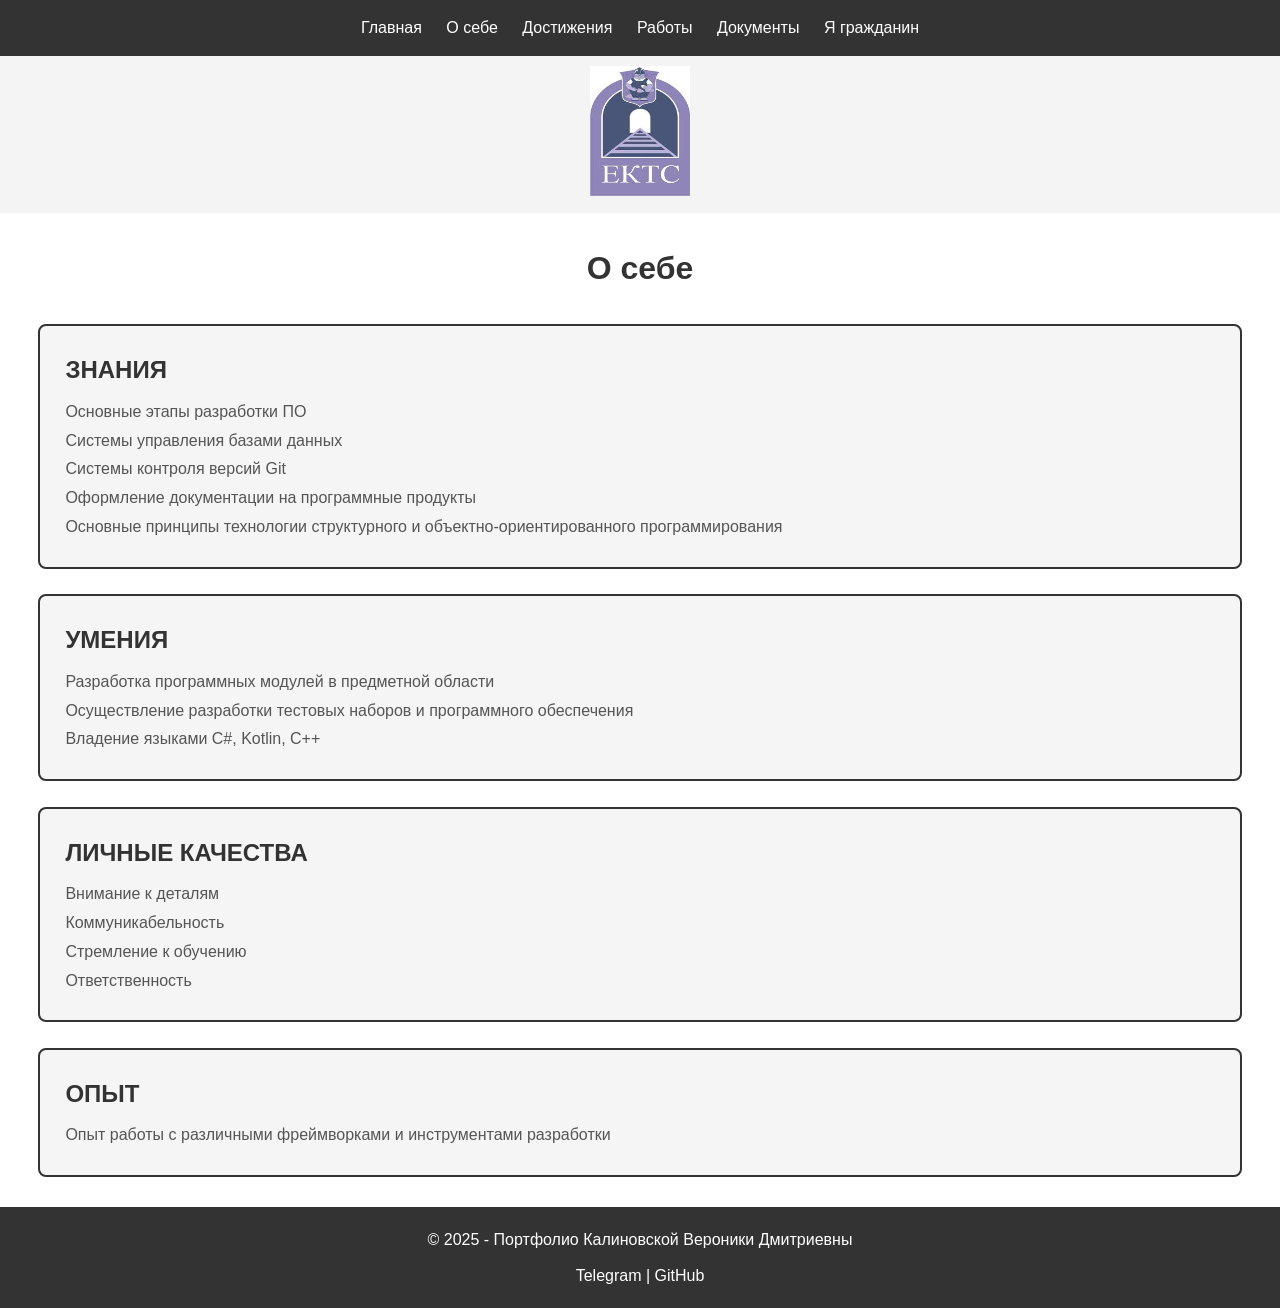
==== about/about.html @ 42224c32 "create portfolio" ====
<!DOCTYPE html>
<html lang="ru">
<head>
    <meta charset="UTF-8">
    <meta name="viewport" content="width=device-width, initial-scale=1.0">
    <title>Портфолио</title>
    <link rel="stylesheet" href="style.css">
</head>
<body>
    <header>
        <nav class="menu">
            <ul>
                <li><a href="D:\эээээээээ\портфолио тип\home.html">Главная</a></li>
                <li><a href="#">О себе</a></li>
                <li><a href="D:\эээээээээ\портфолио тип\achievements\achievements.html">Достижения</a></li>
                <li><a href="D:\эээээээээ\портфолио тип\works\works.html">Работы</a></li>
                <li><a href="D:\эээээээээ\портфолио тип\docs\docs.html">Документы</a></li>
                <li><a href="D:\эээээээээ\портфолио тип\citizen\citizen.html">Я гражданин</a></li>
            </ul>
        </nav>
    </header>

    <div class="logo">
        <img src="images/logo.jpg" alt="Логотип">
    </div>

    <main>
        <h1>О себе</h1>
        
        <div class="block">
            <h2>ЗНАНИЯ</h2>
            <p>Основные этапы разработки ПО<br>Системы управления базами данных<br>Системы контроля версий Git<br>Оформление документации на программные продукты<br>Основные принципы технологии структурного и объектно-ориентированного программирования</p>
        </div>

        <div class="block">
            <h2>УМЕНИЯ</h2>
            <p>Разработка программных модулей в предметной области<br>Осуществление разработки тестовых наборов и программного обеспечения<br>Владение языками C#, Kotlin, C++</p>
        </div>

        <div class="block">
            <h2>ЛИЧНЫЕ КАЧЕСТВА</h2>
            <p>Внимание к деталям<br>Коммуникабельность<br>Стремление к обучению<br>Ответственность</p>
        </div>

        <div class="block">
            <h2>ОПЫТ</h2>
            <p>Опыт работы с различными фреймворками и инструментами разработки</p>
        </div>
    </main>

    <footer>
        <p>&copy; 2025 - Портфолио Калиновской Вероники Дмитриевны</p>
        <div class="social">
            <a href="https://t.me/am3llon">Telegram</a> |
            <a href="https://github.com/VeronikaPR24">GitHub</a>
        </div>
    </footer>
</body>
</html>
---- about/style.css ----
* {
    margin: 0;
    padding: 0;
    box-sizing: border-box;
}

body {
    font-family: Arial, sans-serif;
    line-height: 1.6;
    color: #333;
}

header {
    background-color: #333;
    padding: 15px;
    text-align: center;
}

.menu ul {
    list-style: none;
}

.menu li {
    display: inline-block;
    margin: 0 10px;
}

.menu a {
    color: white;
    text-decoration: none;
}

.logo {
    text-align: center;
    padding: 10px 0;
    background-color: #f4f4f4;
}

.logo img {
    width: 100px;
    height: 130px;
}

footer {
    background-color: #333;
    color: white;
    text-align: center;
    padding: 20px;
    margin-top: 30px;
}

footer a {
    color: white;
    text-decoration: none;
}

.social {
    margin-top: 10px;
}

h1 {
    text-align: center;
    margin: 30px 0;
    color: #333;
}

.block {
    margin: 2% 3%;
    background: #f5f5f5;
    border: 2px solid #333;
    border-radius: 8px;
    padding: 25px;
}

.block h2 {
    color: #333;
    padding-bottom: 8px;
}

.block p {
    color: #555;
    line-height: 1.8;
    margin: 0;
    font-size: 16px;
}
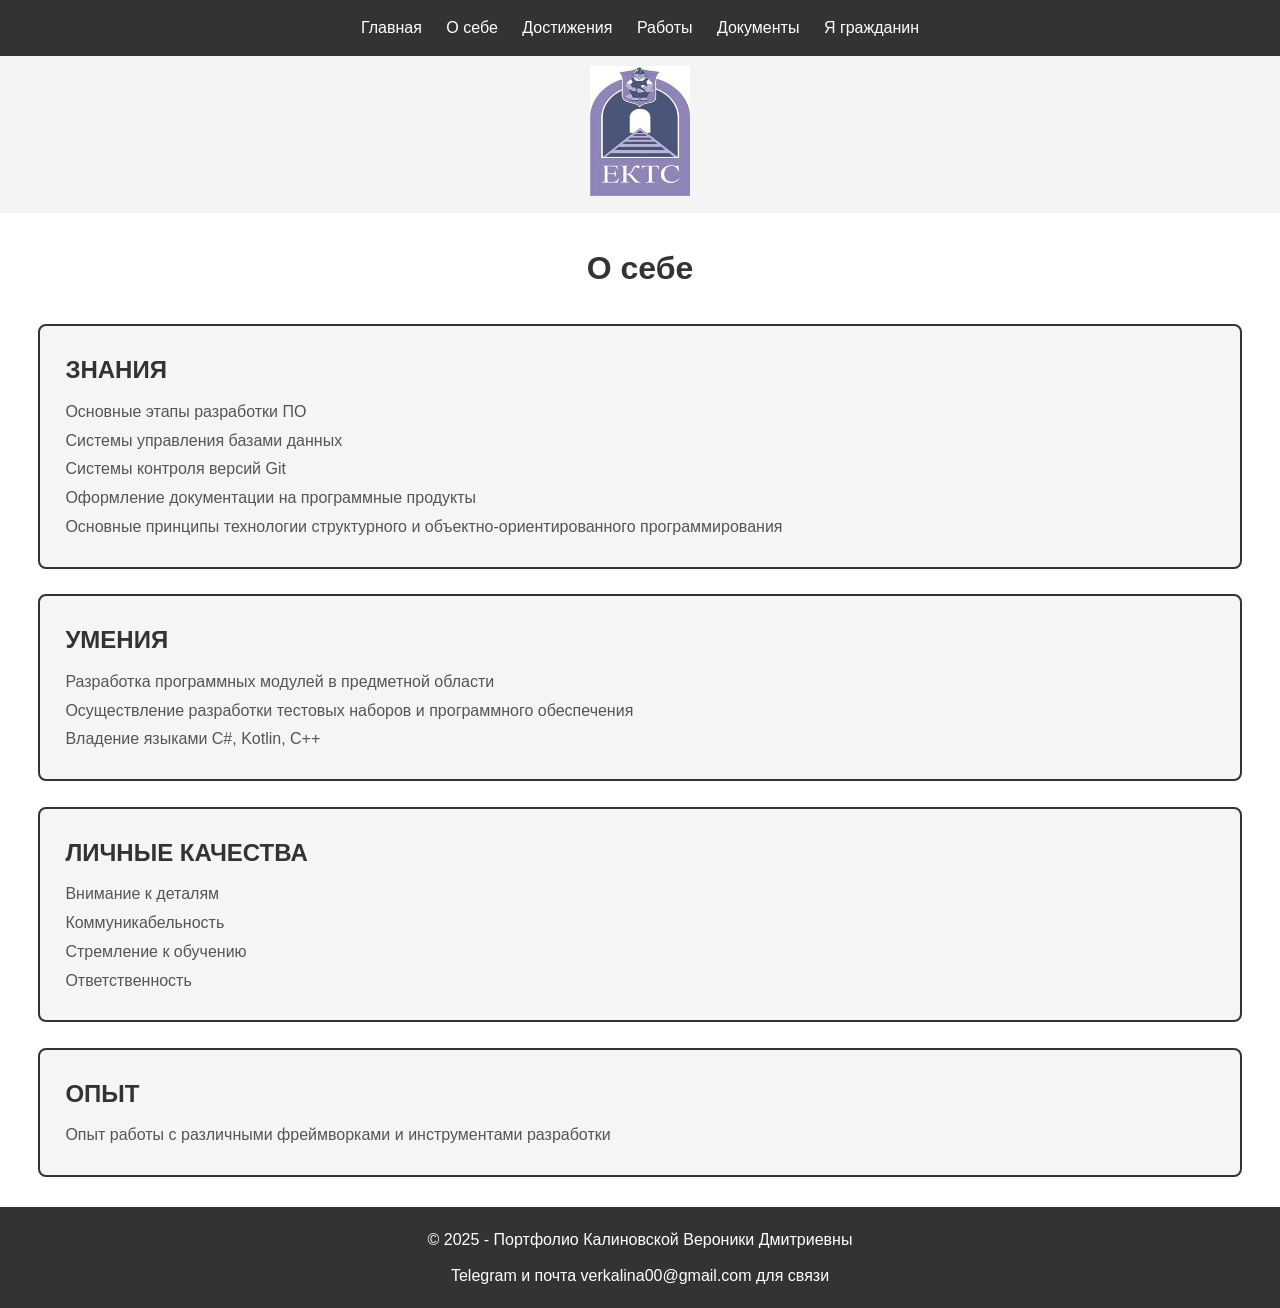
==== commit b9669652: "correction images" ====
--- a/about/about.html
+++ b/about/about.html
@@ -10,12 +10,12 @@
     <header>
         <nav class="menu">
             <ul>
-                <li><a href="D:\эээээээээ\портфолио тип\home.html">Главная</a></li>
-                <li><a href="#">О себе</a></li>
-                <li><a href="D:\эээээээээ\портфолио тип\achievements\achievements.html">Достижения</a></li>
-                <li><a href="D:\эээээээээ\портфолио тип\works\works.html">Работы</a></li>
-                <li><a href="D:\эээээээээ\портфолио тип\docs\docs.html">Документы</a></li>
-                <li><a href="D:\эээээээээ\портфолио тип\citizen\citizen.html">Я гражданин</a></li>
+                <li><a href="../index.html">Главная</a></li>
+                <li><a href="../about/about.html">О себе</a></li>
+                <li><a href="../achievements/achievements.html">Достижения</a></li>
+                <li><a href="../works/works.html">Работы</a></li>
+                <li><a href="../docs/docs.html">Документы</a></li>
+                <li><a href="../citizen/citizen.html">Я гражданин</a></li>
             </ul>
         </nav>
     </header>
@@ -51,8 +51,7 @@
     <footer>
         <p>&copy; 2025 - Портфолио Калиновской Вероники Дмитриевны</p>
         <div class="social">
-            <a href="https://t.me/am3llon">Telegram</a> |
-            <a href="https://github.com/VeronikaPR24">GitHub</a>
+            <a href="https://t.me/am3llon">Telegram</a> и почта verkalina00@gmail.com для связи
         </div>
     </footer>
 </body>
